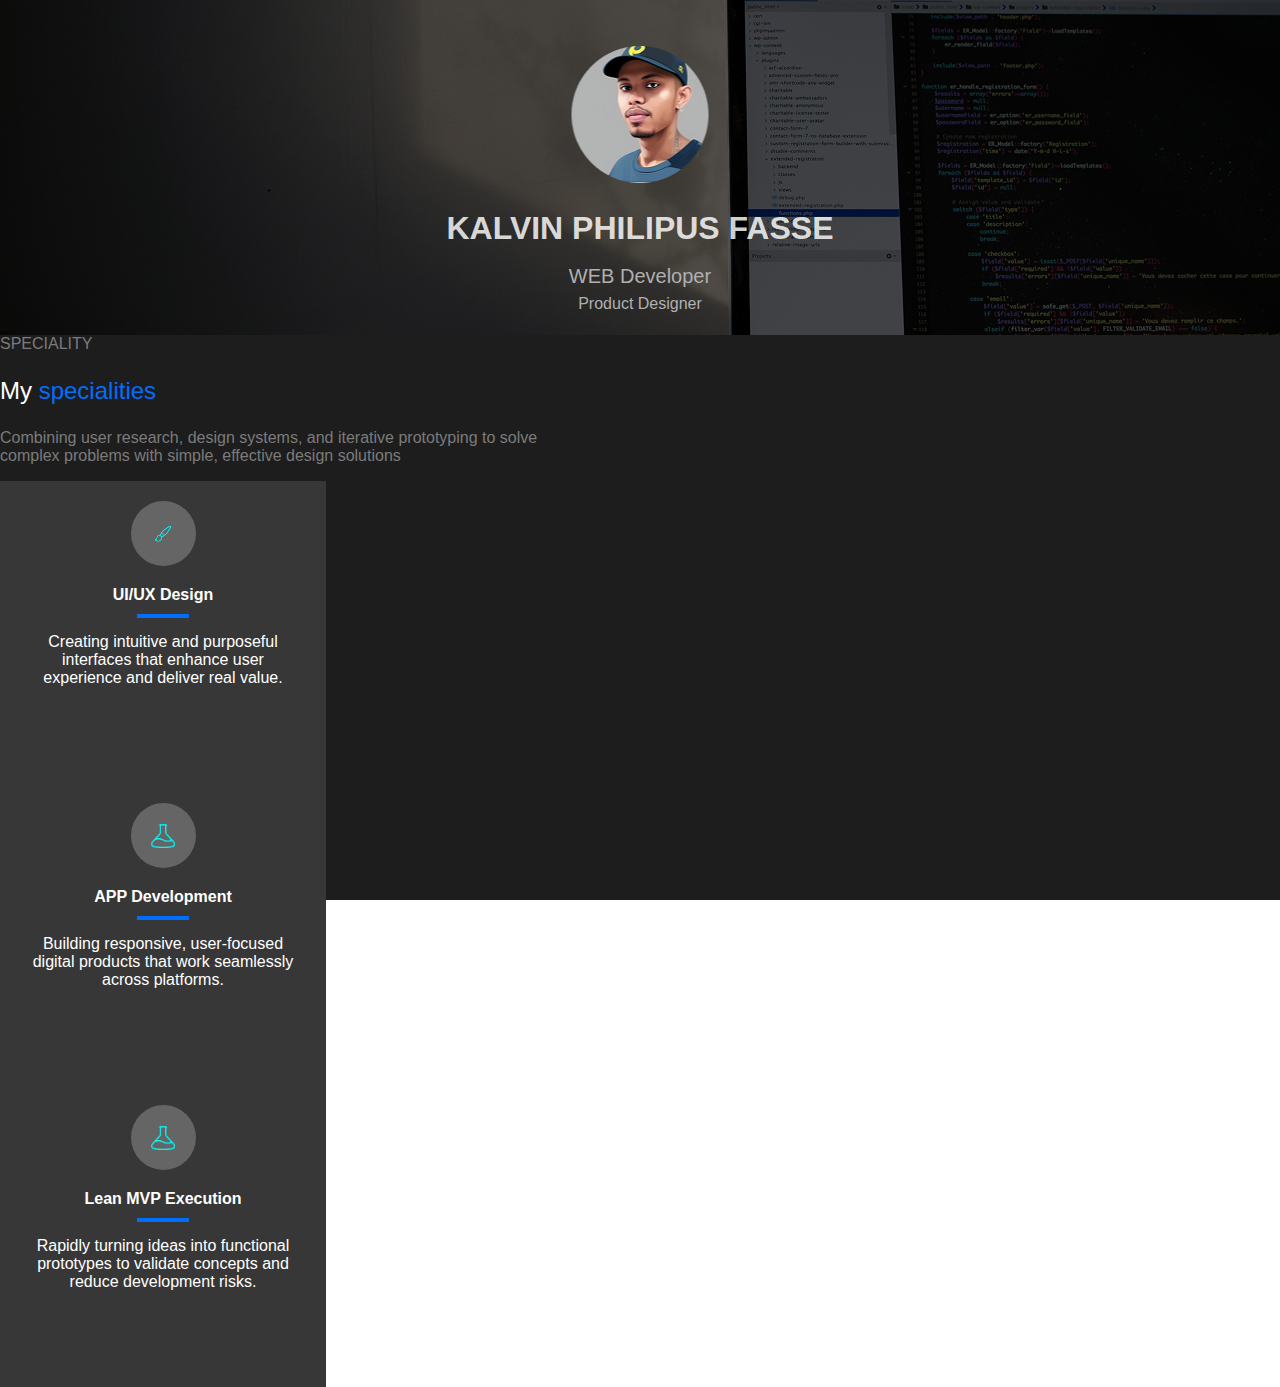
==== tugas 4/index.html @ 4bd1aad5 "Add files via upload" ====
<!DOCTYPE html>
<html lang="en">
  <head>
    <meta charset="utf-8" />
    <meta name="viewport" content="width=device-width, initial-scale=1" />
    <title>User Interface FIGMA</title>
    <link
      href="https://cdn.jsdelivr.net/npm/bootstrap@5.3.5/dist/css/bootstrap.min.css"
      rel="stylesheet"
      integrity="sha384-SgOJa3DmI69IUzQ2PVdRZhwQ+dy64/BUtbMJw1MZ8t5HZApcHrRKUc4W0kG879m7"
      crossorigin="anonymous"
    />
    <link rel="stylesheet" href="style.css" />
  </head>

  <body>
    <div class="desktop">
      <div class="overlap">
        <img class="ellipse" src="img/Ellipse 1.png" alt="Ellipse" />
        <div class="text-wrapper">KALVIN PHILIPUS FASSE</div>
        <div class="text-wrapper-2">WEB Developer</div>
        <div class="text-wrapper-3">Product Designer</div>
      </div>

      <div class="div container text-center">
        <div class="text-wrapper-7 mt-5">SPECIALITY</div>
        <p class="my-specialities">
          <span class="span">My </span>
          <span class="text-wrapper-8">specialities</span>
        </p>
        <p class="text-wrapper-9 mx-auto">
          Combining user research, design systems, and iterative prototyping to
          solve complex problems with simple, effective design solutions
        </p>

        <div class="d-flex flex-wrap justify-content-center gap-4 mt-5">
          <div class="overlap-card">
            <div class="frame-wrapper">
              <img class="frame" src="img/Vector 1.png" />
            </div>
            <div class="text-wrapper-6">UI/UX Design</div>
            <img class="line" src="img/Line.png" />
            <p class="p">
              Creating intuitive and purposeful interfaces that enhance user
              experience and deliver real value.
            </p>
          </div>

          <div class="overlap-card">
            <div class="frame-wrapper">
              <img class="frame" src="img/Vector 3.png" />
            </div>
            <div class="text-wrapper-4">APP Development</div>
            <img class="line" src="img/Line.png" />
            <p class="p">
              Building responsive, user-focused digital products that work
              seamlessly across platforms.
            </p>
          </div>

          <div class="overlap-card">
            <div class="frame-wrapper">
              <img class="frame" src="img/Vector 3.png" />
            </div>
            <div class="text-wrapper-5">Lean MVP Execution</div>
            <img class="line" src="img/Line.png" />
            <p class="p">
              Rapidly turning ideas into functional prototypes to validate
              concepts and reduce development risks.
            </p>
          </div>
        </div>
      </div>
    </div>
  </body>
</html>
---- tugas 4/style.css ----
html,
body {
  margin: 0;
  padding: 0;
}

.desktop {
  background-color: #1d1d1d;
  width: 100%;
  height: 100vh;
  color: #fff;
  font-family: "Asap", Helvetica, sans-serif;
}

.overlap {
  width: 100vw;
  height: 335px;
  background-image: url("./img/Rectangle 6.png");
  background-size: cover;
  background-position: center;
  position: relative;
  text-align: center;
}

.ellipse {
  position: absolute;
  width: 137px;
  height: 137px;
  top: 46px;
  left: 50%;
  transform: translateX(-50%);
  object-fit: cover;
}

.text-wrapper {
  position: absolute;
  top: 210px;
  left: 50%;
  transform: translateX(-50%);
  font-weight: 700;
  font-size: 32px;
  color: #ffffffd4;
  white-space: nowrap;
}

.text-wrapper-2 {
  position: absolute;
  top: 265px;
  left: 50%;
  transform: translateX(-50%);
  font-weight: 500;
  font-size: 20px;
  color: #b0b0b0;
}

.text-wrapper-3 {
  position: absolute;
  top: 295px;
  left: 50%;
  transform: translateX(-50%);
  font-weight: 500;
  font-size: 16px;
  color: #b0b0b0;
}

.text-wrapper-7 {
  color: #7b7b7b;
  font-size: 16px;
}

.my-specialities {
  font-size: 24px;
}

.span {
  color: #ffffff;
}

.text-wrapper-8 {
  color: #006eff;
}

.text-wrapper-9 {
  color: #7b7b7b;
  max-width: 600px;
  font-size: 16px;
}

.overlap-card {
  background-color: #373737;
  width: 326px;
  height: 282px;
  position: relative;
  padding-top: 20px;
}

.frame-wrapper {
  width: 65px;
  height: 65px;
  background-color: #656565;
  border-radius: 50%;
  margin: 0 auto;
  position: relative;
}

.frame {
  width: 24px;
  height: 24px;
  position: absolute;
  top: 50%;
  left: 50%;
  transform: translate(-50%, -50%);
}

.text-wrapper-4,
.text-wrapper-5,
.text-wrapper-6 {
  margin-top: 20px;
  font-weight: 700;
  font-size: 16px;
  text-align: center;
}

.p {
  margin: 15px auto;
  font-size: 16px;
  color: #fff;
  text-align: center;
  width: 80%;
}

.line {
  display: block;
  margin: 10px auto 0;
  width: 52px;
  height: 4px;
}
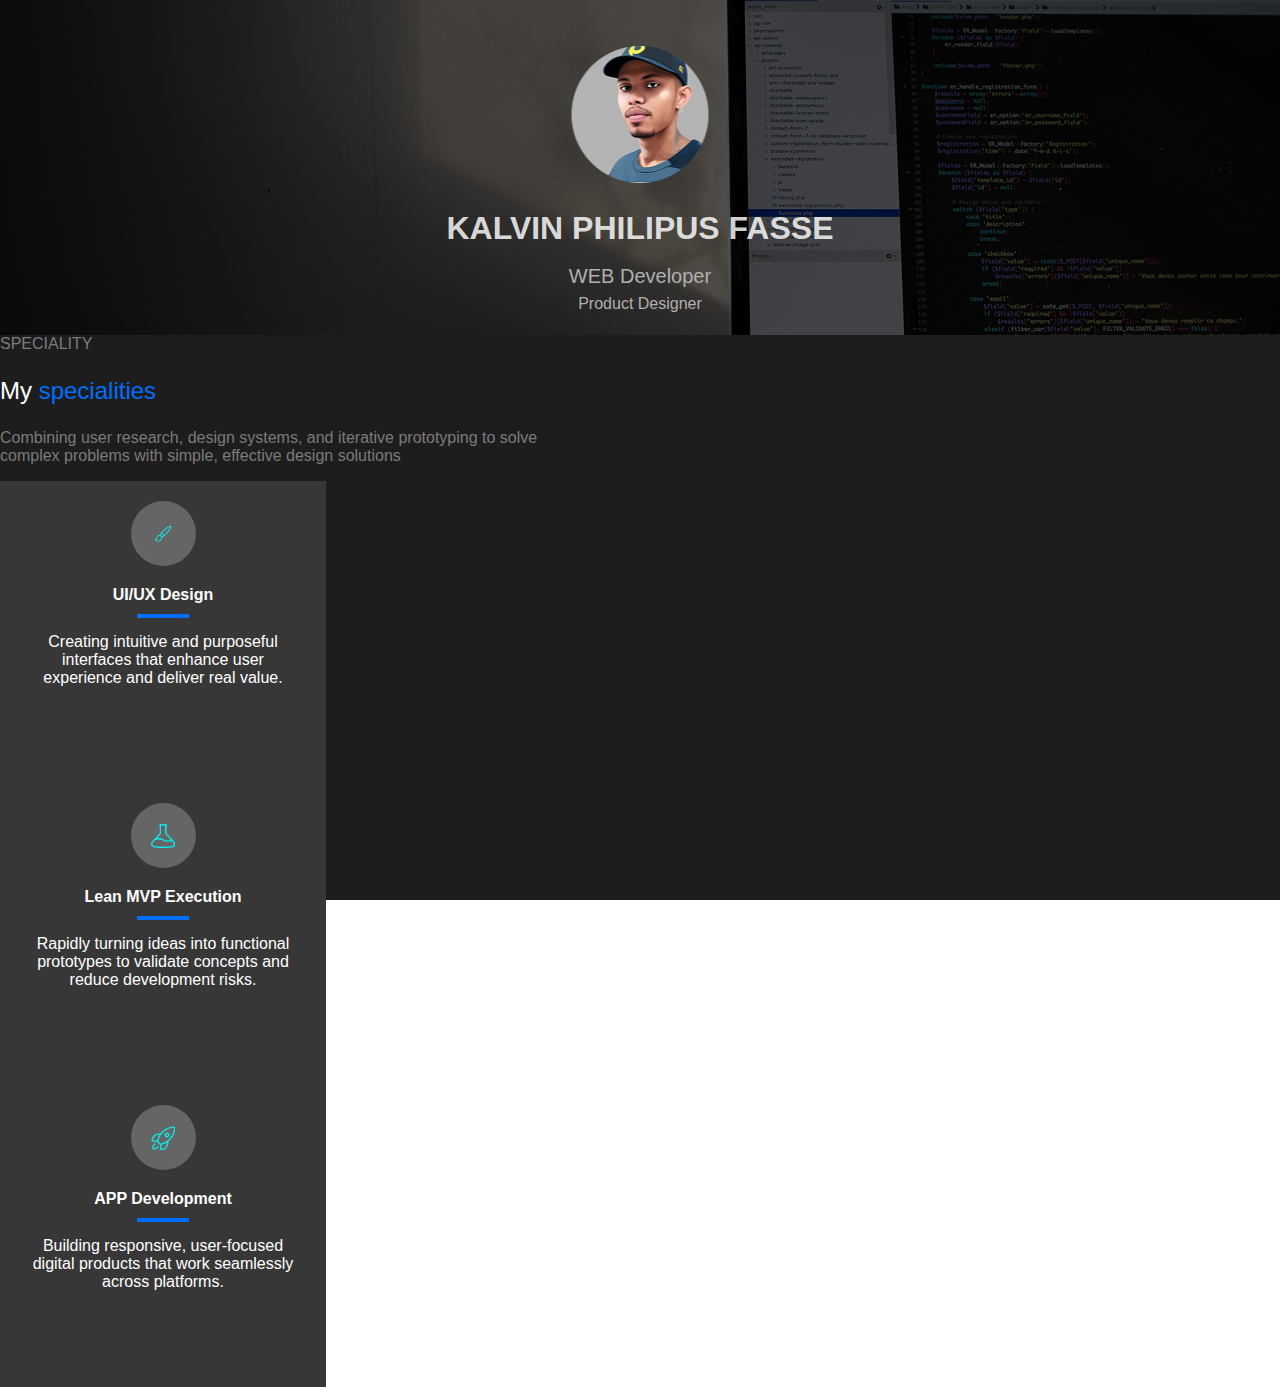
==== commit 171b4cdc: "Add files via upload" ====
--- a/tugas 4/index.html
+++ b/tugas 4/index.html
@@ -45,19 +45,6 @@
               experience and deliver real value.
             </p>
           </div>
-
-          <div class="overlap-card">
-            <div class="frame-wrapper">
-              <img class="frame" src="img/Vector 3.png" />
-            </div>
-            <div class="text-wrapper-4">APP Development</div>
-            <img class="line" src="img/Line.png" />
-            <p class="p">
-              Building responsive, user-focused digital products that work
-              seamlessly across platforms.
-            </p>
-          </div>
-
           <div class="overlap-card">
             <div class="frame-wrapper">
               <img class="frame" src="img/Vector 3.png" />
@@ -69,6 +56,17 @@
               concepts and reduce development risks.
             </p>
           </div>
+          <div class="overlap-card">
+            <div class="frame-wrapper">
+              <img class="frame" src="img/Vector 2.png" />
+            </div>
+            <div class="text-wrapper-4">APP Development</div>
+            <img class="line" src="img/Line.png" />
+            <p class="p">
+              Building responsive, user-focused digital products that work
+              seamlessly across platforms.
+            </p>
+          </div>
         </div>
       </div>
     </div>
